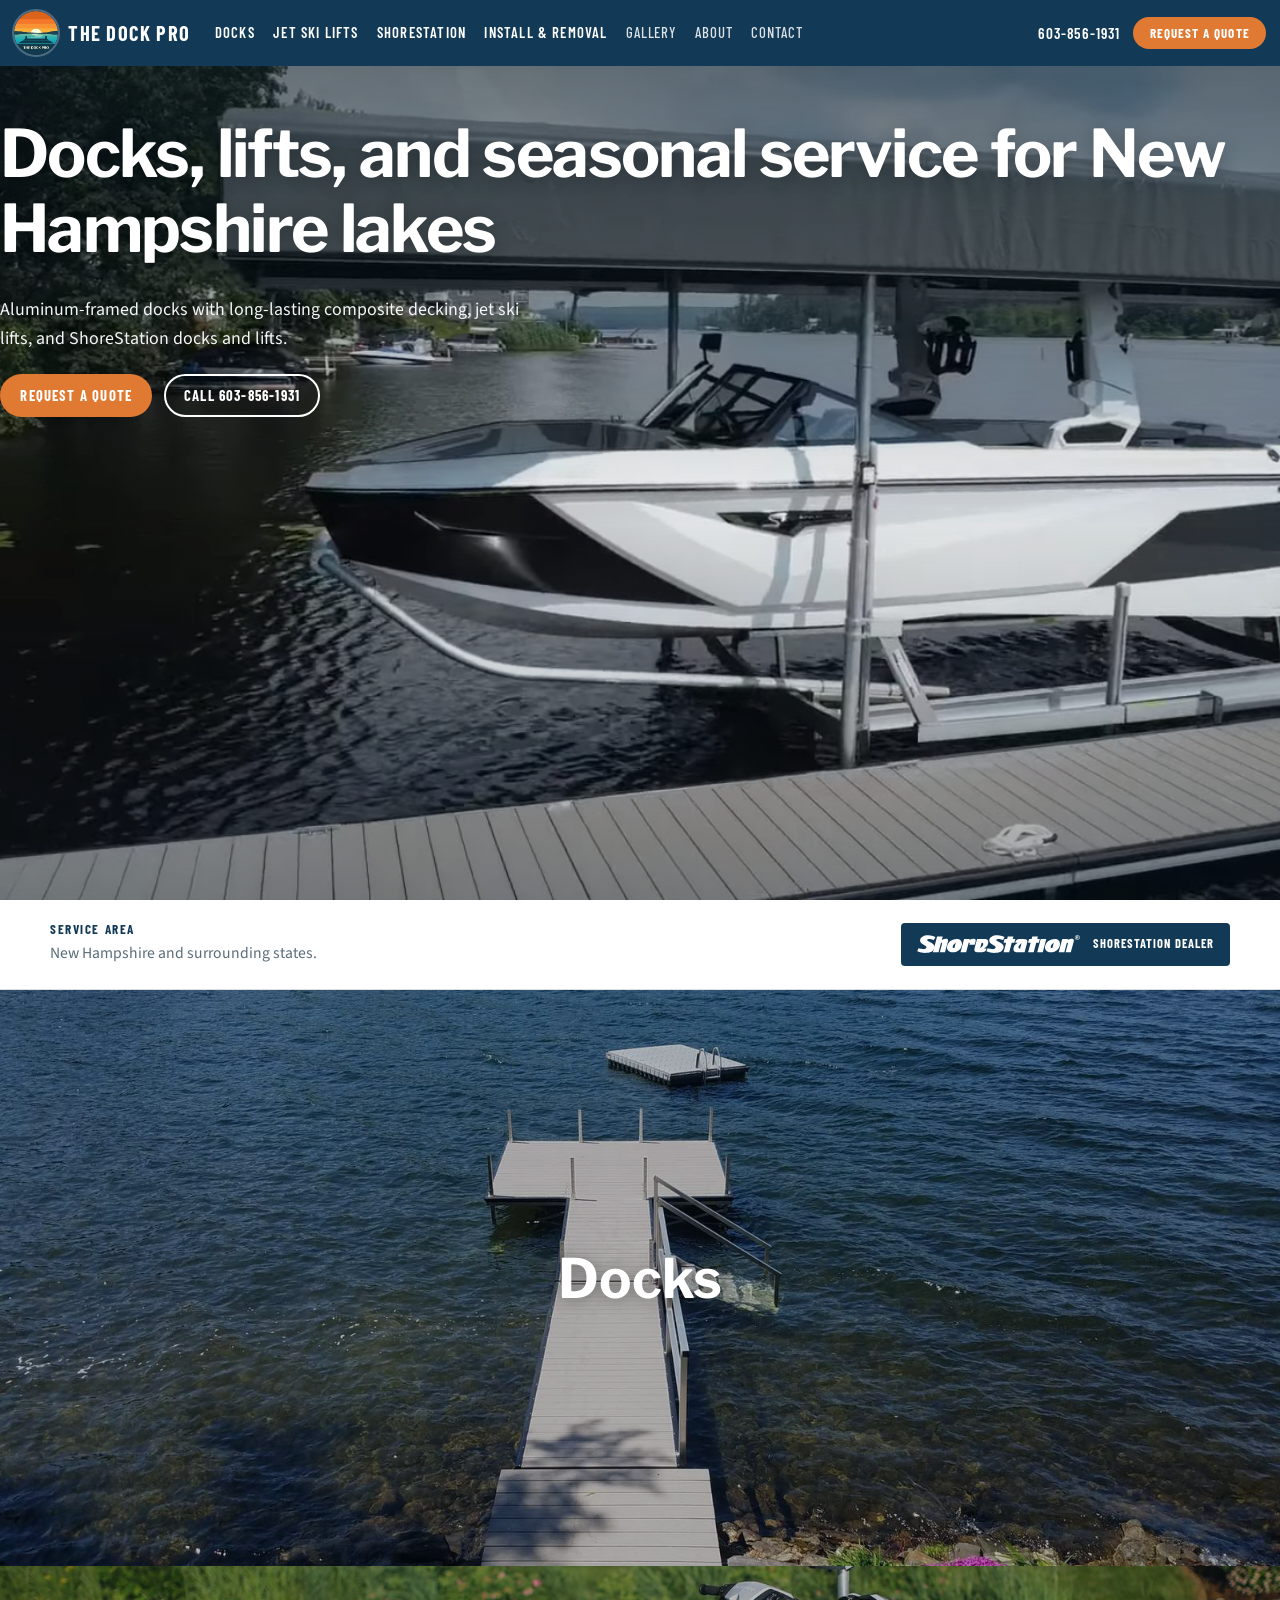
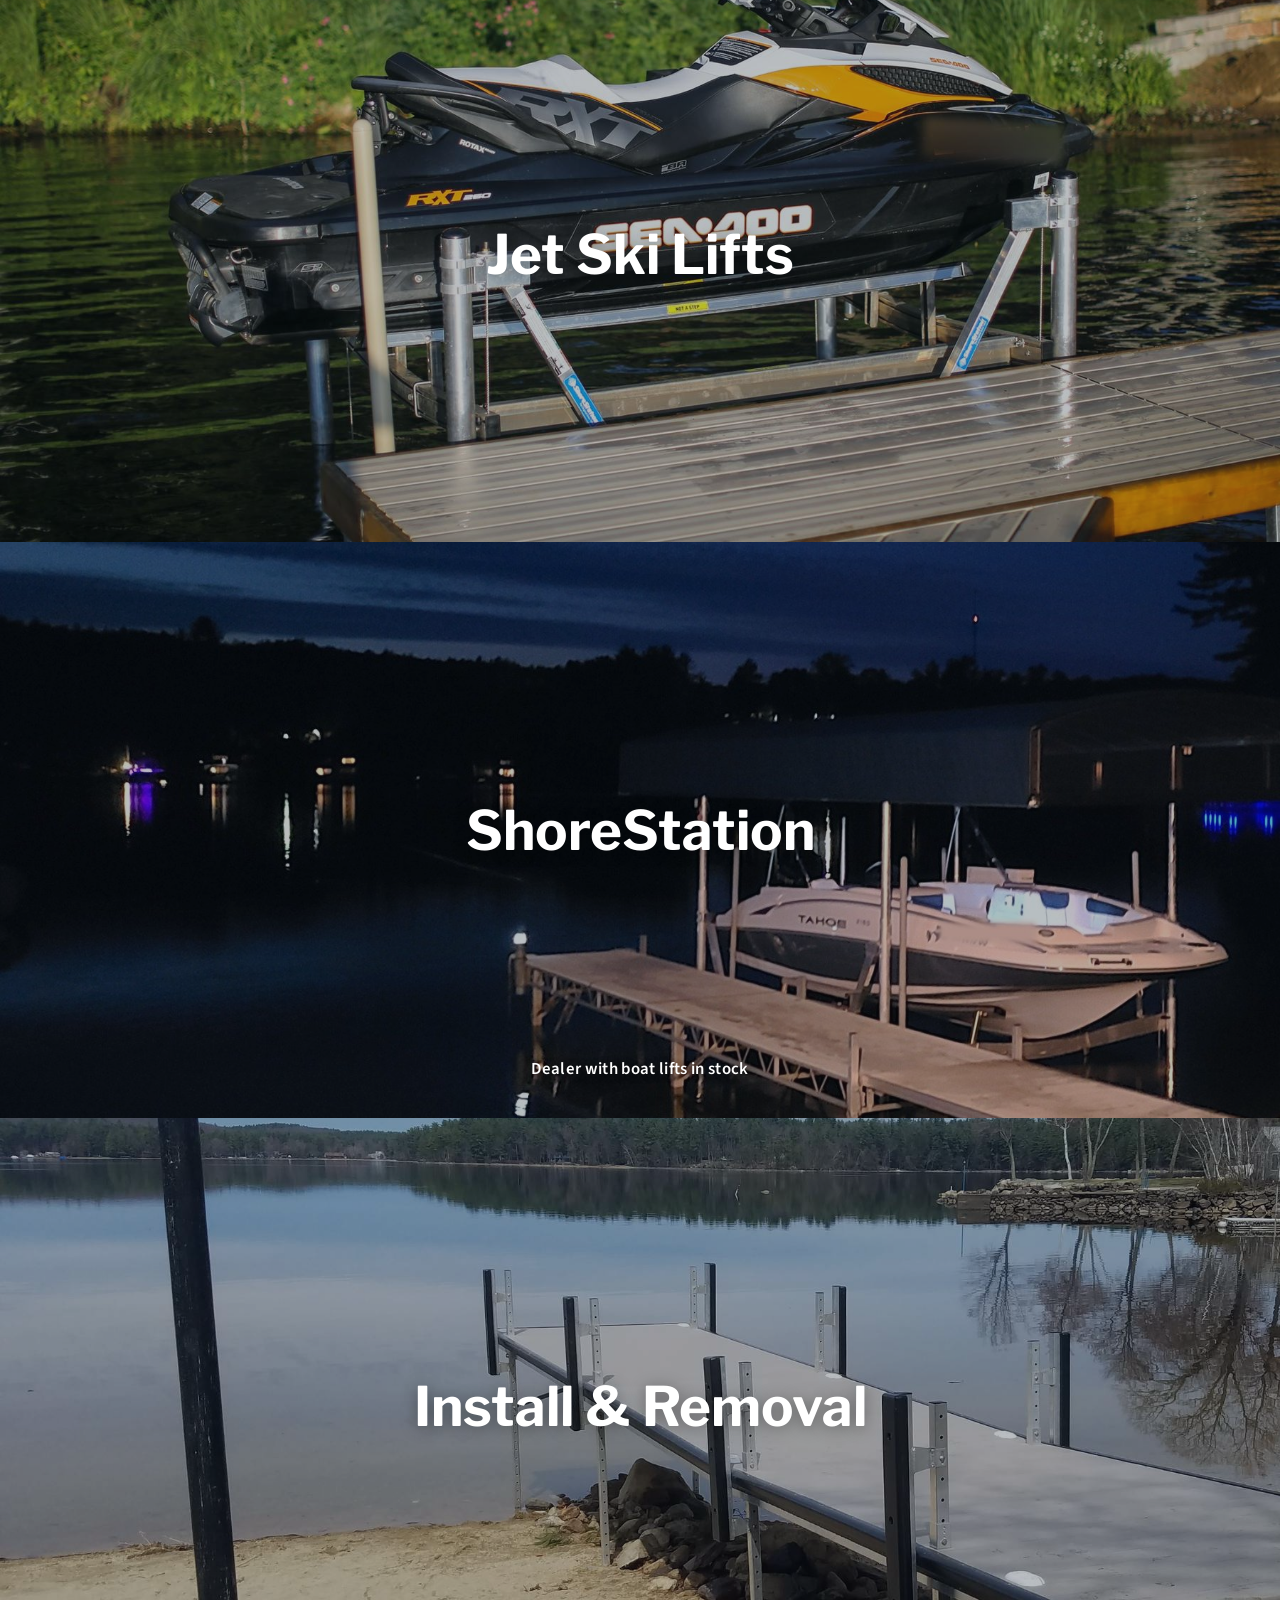
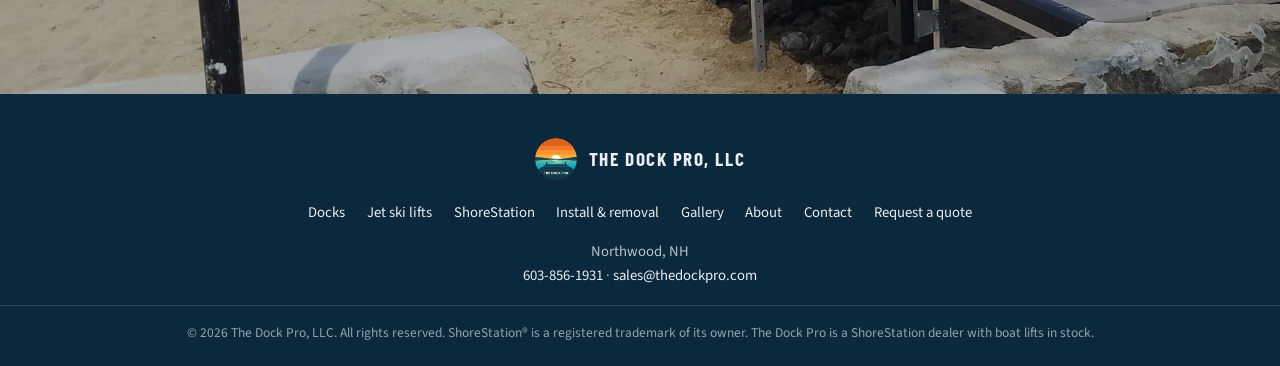
==== index.html @ f11ffec4 "Initial commit: The Dock Pro static site for GitHub Pages" ====
<!DOCTYPE html>
<html lang="en">
<head>
  <meta charset="utf-8">
  <meta name="viewport" content="width=device-width, initial-scale=1">
  <title>The Dock Pro, LLC | Docks, Jet Ski Lifts &amp; ShoreStation | Northwood, NH</title>
  <meta name="description" content="Aluminum docks with long-lasting composite decking, jet ski lifts, ShoreStation dealer with boat lifts in stock, and seasonal dock and boat lift install and removal on New Hampshire lakes. Northwood, NH.">
  <link rel="canonical" href="https://thedockpro.com/">
  <meta name="theme-color" content="#123A56">
  <meta property="og:type" content="website">
  <meta property="og:title" content="The Dock Pro, LLC | Docks, Jet Ski Lifts &amp; ShoreStation | Northwood, NH">
  <meta property="og:description" content="Aluminum docks with long-lasting composite decking, jet ski lifts, ShoreStation dealer with boat lifts in stock, and seasonal dock and boat lift install and removal on New Hampshire lakes. Northwood, NH.">
  <meta property="og:url" content="https://thedockpro.com/">
  <meta property="og:image" content="https://thedockpro.com/images/jobs/hero-dock-jetski-pontoon.jpg">
  <meta property="og:locale" content="en_US">
  <meta name="twitter:card" content="summary_large_image">
  <link rel="icon" type="image/png" sizes="32x32" href="images/favicon-32.png">
  <link rel="apple-touch-icon" href="images/apple-touch-icon.png">
  <link rel="preconnect" href="https://fonts.googleapis.com">
  <link rel="preconnect" href="https://fonts.gstatic.com" crossorigin>
  <link href="https://fonts.googleapis.com/css2?family=Barlow+Condensed:wght@500;600;700&family=Libre+Franklin:ital,wght@0,400;0,500;0,600;0,700;0,800;1,700;1,800&family=Source+Sans+3:ital,wght@0,400;0,500;0,600;0,700;1,400&display=swap" rel="stylesheet">
  <link rel="stylesheet" href="css/styles.css">
  <script type="application/ld+json">
{
  "@context": "https://schema.org",
  "@type": "LocalBusiness",
  "name": "The Dock Pro, LLC",
  "url": "https://thedockpro.com/",
  "telephone": "+1-603-856-1931",
  "email": "sales@thedockpro.com",
  "image": "https://thedockpro.com/images/logo-512.png",
  "address": {
    "@type": "PostalAddress",
    "addressLocality": "Northwood",
    "addressRegion": "NH",
    "addressCountry": "US"
  }, 
  "areaServed": "New Hampshire",
  "founder": { "@type": "Person", "name": "Michael Corson" }
}
  </script>
</head>
<body>
<a class="skip" href="#main">Skip to content</a>
<header class="site-header">
  <div class="header-inner">
    <a class="brand" href="index.html">
      <img src="images/logo.png" width="44" height="44" alt="The Dock Pro logo">
      <span class="brand-name">The Dock Pro</span>
    </a>
    <nav class="site-nav" id="site-nav" aria-label="Primary">
      <ul>
          <li><a href="docks.html">Docks</a></li>
          <li><a href="jet-ski-lifts.html">Jet Ski Lifts</a></li>
          <li><a href="shorestation.html">ShoreStation</a></li>
          <li><a href="services.html">Install &amp; Removal</a></li>
          <li class="nav-util"><a href="gallery.html">Gallery</a></li>
          <li class="nav-util"><a href="about.html">About</a></li>
          <li class="nav-util"><a href="contact.html">Contact</a></li>
      </ul>
    </nav>
    <div class="header-tools">
      <a class="header-phone" href="tel:+16038561931">603-856-1931</a>
      <a class="btn btn-sunset btn-sm" href="contact.html">Request a Quote</a>
    </div>
    <button class="nav-toggle" type="button" aria-expanded="false" aria-controls="site-nav" aria-label="Open menu">
      <span class="nav-toggle-bars"></span>
    </button>
  </div>
</header>

<main id="main">
  <section class="hero hero-full hero-home hero-has-video" style="background-image:url('images/home-hero-poster.jpg')">
    <video class="hero-video" autoplay muted loop playsinline preload="metadata" poster="images/home-hero-poster.jpg" aria-hidden="true">
      <source src="videos/home-hero.mp4" type="video/mp4">
      <source src="videos/home-hero.webm" type="video/webm">
    </video>
    <script>
      if (window.matchMedia && window.matchMedia("(prefers-reduced-motion: reduce)").matches) {
        var v = document.currentScript && document.currentScript.previousElementSibling;
        if (v && v.tagName === "VIDEO") { v.pause(); v.removeAttribute("autoplay"); v.preload = "none"; }
      }
    </script>
    <div class="wrap hero-inner">
      <h1>Docks, lifts, and seasonal service for New Hampshire lakes</h1>
      <p class="lede">Aluminum-framed docks with long-lasting composite decking, jet ski lifts, and ShoreStation docks and lifts.</p>
      <div class="btn-row">
        <a class="btn btn-sunset" href="contact.html">Request a Quote</a>
        <a class="btn btn-line" href="tel:+16038561931">Call 603-856-1931</a>
      </div>
    </div>
  </section>

  <section class="local-proof" id="local-proof">
    <div class="wrap proof-grid">
      <div class="proof-item">
        <h2>Service area</h2>
        <p>New Hampshire and surrounding states.</p>
      </div>
      <a class="dealer-badge" href="shorestation.html">
        <img src="images/shorestation/logo.svg" alt="ShoreStation">
        <span>ShoreStation Dealer</span>
      </a>
    </div>
  </section>

  <a class="photo-panel" href="docks.html" style="background-image:url('images/jobs/dock-t-overhead.jpg')">
    <h2>Docks</h2>
  </a>
  <a class="photo-panel" href="jet-ski-lifts.html" style="background-image:url('images/jobs/pwc-lift-seadoo.jpg')">
    <h2>Jet Ski Lifts</h2>
  </a>
  <a class="photo-panel" href="shorestation.html" style="background-image:url('images/jobs/lift-tahoe-dusk.jpg')">
    <h2>ShoreStation</h2>
    <p class="photo-panel-sub">Dealer with boat lifts in stock</p>
  </a>
  <a class="photo-panel" href="services.html" style="background-image:url('images/jobs/dock-install-stone-wall.jpg')">
    <h2>Install &amp; Removal</h2>
  </a>
</main>
<footer class="site-footer">
  <a class="footer-brand" href="index.html">
    <img src="images/logo.png" width="42" height="42" alt="">
    <span>The Dock Pro, LLC</span>
  </a>
  <ul class="footer-links">
    <li><a href="docks.html">Docks</a></li>
    <li><a href="jet-ski-lifts.html">Jet ski lifts</a></li>
    <li><a href="shorestation.html">ShoreStation</a></li>
    <li><a href="services.html">Install &amp; removal</a></li>
    <li><a href="gallery.html">Gallery</a></li>
    <li><a href="about.html">About</a></li>
    <li><a href="contact.html">Contact</a></li>
    <li><a href="contact.html">Request a quote</a></li>
  </ul>
  <p class="footer-nap">
    Northwood, NH<br>
    <a href="tel:+16038561931">603-856-1931</a> &middot; <a href="mailto:sales@thedockpro.com">sales@thedockpro.com</a>
  </p>
  <p class="footer-legal">&copy; <span data-year>2026</span> The Dock Pro, LLC. All rights reserved. ShoreStation&reg; is a registered trademark of its owner. The Dock Pro is a ShoreStation dealer with boat lifts in stock.</p>
</footer>
<script src="js/main.js"></script>
</body>
</html>
---- css/styles.css ----
/* The Dock Pro site styles — original stylesheet.
   Visual direction informed by common marine-product layout patterns
   (slim navy bar, full-bleed photo heroes, in-page product menu, light quote form).
   No third-party CSS or font files are copied here. */

:root {
  --navy: #123a56;
  --navy-deep: #0b283c;
  --navy-mid: #1a4d6c;
  --ink: #163044;
  --muted: #5a6d7a;
  --line: #d9dee3;
  --field: #f2f2f2;
  --white: #fff;
  --cream: #f7f8f9;
  --sunset: #e07a32;
  --sunset-hover: #c96622;
  --font-display: "Libre Franklin", "Segoe UI", sans-serif;
  --font-nav: "Barlow Condensed", "Arial Narrow", "Segoe UI", sans-serif;
  --font-body: "Source Sans 3", "Segoe UI", system-ui, sans-serif;
  --wrap: 1180px;
  --header-h: 4.15rem;
}

*, *::before, *::after { box-sizing: border-box; }
html { scroll-behavior: smooth; }
body {
  margin: 0;
  font-family: var(--font-body);
  font-size: 1.05rem;
  line-height: 1.6;
  color: var(--ink);
  background: var(--white);
}
img { max-width: 100%; height: auto; display: block; }
a { color: var(--navy-mid); }
a:hover { color: var(--navy-deep); }
h1, h2, h3, h4 {
  font-family: var(--font-display);
  font-weight: 700;
  line-height: 1.15;
  color: var(--navy);
  margin: 0 0 0.55em;
}
p { margin: 0 0 1em; }
.wrap { width: min(var(--wrap), calc(100% - 2.75rem)); margin-inline: auto; }
.skip {
  position: absolute; left: -999px; top: 0; z-index: 200;
  background: var(--sunset); color: #fff; padding: 0.5rem 1rem;
}
.skip:focus { left: 0.5rem; top: 0.5rem; }

/* ----- Header ----- */
.site-header {
  position: sticky; top: 0; z-index: 80;
  background: var(--navy);
  color: #fff;
  min-height: var(--header-h);
}
.header-inner {
  display: flex; align-items: center; gap: 1.15rem;
  min-height: var(--header-h);
  width: min(1320px, calc(100% - 1.75rem));
  margin-inline: auto;
}
.brand {
  display: flex; align-items: center; gap: 0.65rem;
  text-decoration: none; color: #fff; flex-shrink: 0;
}
.brand img {
  width: 44px; height: 44px; border-radius: 50%;
  box-shadow: 0 0 0 2px rgba(255,255,255,0.25);
}
.brand-name {
  font-family: var(--font-nav);
  font-weight: 700;
  font-size: 1.28rem;
  letter-spacing: 0.06em;
  text-transform: uppercase;
  line-height: 1;
}
.brand-tag { display: none; }
.site-nav { margin-left: 0.4rem; flex: 1; }
.site-nav ul {
  display: flex; align-items: center; flex-wrap: nowrap;
  gap: 0 1.15rem; list-style: none; margin: 0; padding: 0;
}
.site-nav a {
  color: #fff; text-decoration: none;
  font-family: var(--font-nav);
  font-weight: 600;
  font-size: 0.92rem;
  letter-spacing: 0.08em;
  text-transform: uppercase;
  white-space: nowrap;
  padding: 0.2rem 0 0.15rem;
  border-bottom: 2px solid transparent;
}
.site-nav a:hover,
.site-nav a[aria-current="page"] {
  color: #fff;
  border-bottom-color: #fff;
}
.site-nav .nav-util a {
  font-weight: 500;
  letter-spacing: 0.06em;
  opacity: 0.86;
}
.header-tools {
  display: flex; align-items: center; gap: 0.85rem; margin-left: auto; flex-shrink: 0;
}
.header-phone {
  color: #fff; text-decoration: none;
  font-family: var(--font-nav);
  font-weight: 600;
  font-size: 0.95rem;
  letter-spacing: 0.06em;
  white-space: nowrap;
}
.header-phone:hover { color: #fff; opacity: 0.85; }
.nav-toggle {
  display: none;
  background: none; border: 1px solid rgba(255,255,255,0.4);
  border-radius: 4px; width: 2.5rem; height: 2.5rem;
  cursor: pointer; color: #fff; margin-left: auto;
}
.nav-toggle-bars,
.nav-toggle-bars::before,
.nav-toggle-bars::after {
  display: block; width: 1.1rem; height: 2px; background: currentColor; position: relative;
}
.nav-toggle-bars { margin: 0 auto; }
.nav-toggle-bars::before, .nav-toggle-bars::after { content: ""; position: absolute; left: 0; }
.nav-toggle-bars::before { top: -6px; }
.nav-toggle-bars::after { top: 6px; }

/* ----- Buttons ----- */
.btn {
  display: inline-flex; align-items: center; justify-content: center; gap: 0.35rem;
  padding: 0.7rem 1.15rem; border-radius: 999px;
  font-family: var(--font-nav); font-weight: 700; font-size: 0.92rem;
  letter-spacing: 0.08em; text-transform: uppercase;
  text-decoration: none; border: 2px solid transparent; cursor: pointer;
  line-height: 1.15; transition: background .15s, color .15s, border-color .15s;
}
.btn-sunset { background: var(--sunset); color: #fff; }
.btn-sunset:hover { background: var(--sunset-hover); color: #fff; }
.btn-navy { background: var(--navy); color: #fff; }
.btn-navy:hover { background: var(--navy-mid); color: #fff; }
.btn-line { background: transparent; border-color: #fff; color: #fff; }
.btn-line:hover { background: #fff; color: var(--navy); }
.btn-line-navy { background: transparent; border-color: var(--navy); color: var(--navy); }
.btn-line-navy:hover { background: var(--navy); color: #fff; }
.btn-sm { padding: 0.42rem 0.9rem; font-size: 0.82rem; }
.btn-row { display: flex; flex-wrap: wrap; gap: 0.7rem; margin-top: 1.25rem; }

/* ----- Cinematic heroes ----- */
.hero {
  position: relative;
  color: #fff;
  min-height: calc(100vh - var(--header-h) - 5.5rem);
  display: flex; align-items: flex-end;
  background: var(--navy-deep) center/cover no-repeat;
  isolation: isolate;
}
.hero-full { min-height: calc(100vh - var(--header-h)); align-items: center; }
.hero-page { min-height: calc(100vh - var(--header-h)); align-items: flex-end; }
.hero::after {
  content: ""; position: absolute; inset: 0; z-index: 0;
  background: linear-gradient(180deg, rgba(8,24,36,0.15) 0%, rgba(8,24,36,0.18) 42%, rgba(8,24,36,0.72) 100%);
}
.hero-full::after {
  background: linear-gradient(180deg, rgba(8,24,36,0.18) 0%, rgba(8,24,36,0.22) 100%);
}
/* Home hero: keep the headline off the jet ski */
.hero-full.hero-home {
  align-items: flex-start;
  background-position: center 48%;
}
.hero-full.hero-home::after {
  background: linear-gradient(180deg, rgba(8,24,36,0.58) 0%, rgba(8,24,36,0.28) 30%, rgba(8,24,36,0.06) 55%, rgba(8,24,36,0.40) 100%);
}
.hero-home .hero-inner {
  text-align: left;
  padding-top: 3.1rem;
  padding-bottom: 3rem;
}
.hero-home .lede { margin-inline: 0; }
.hero-home .btn-row { justify-content: flex-start; }

/* Full-bleed looping hero videos (home, docks) */
.hero-video {
  position: absolute;
  inset: 0;
  width: 100%;
  height: 100%;
  object-fit: cover;
  object-position: center;
  z-index: 0;
  pointer-events: none;
  background: transparent;
}
.hero.hero-has-video {
  overflow: hidden;
  background-size: cover;
  background-position: center;
}
.hero.hero-has-video::after { z-index: 1; }
.hero-has-video .hero-inner { z-index: 2; }
@media (prefers-reduced-motion: reduce) {
  .hero-video { display: none; }
}

.hero-inner { position: relative; z-index: 1; padding: 4.5rem 0 5rem; width: 100%; }
.hero-center { text-align: center; }
.hero-center .lede { margin-inline: auto; }
.hero-split {
  display: grid; grid-template-columns: 1fr 1fr; gap: 2rem;
  align-items: end; padding-left: 13.5rem;
}
.hero h1 {
  color: #fff;
  font-size: clamp(2.4rem, 5.2vw, 4.1rem);
  font-weight: 800;
  font-style: italic;
  letter-spacing: -0.025em;
  margin: 0 0 0.4em;
  text-shadow: 0 2px 18px rgba(0,0,0,0.28);
}
.hero-full h1 { font-style: normal; font-weight: 700; margin-bottom: 0.45em; }
.hero .lede {
  font-size: 1.12rem; color: #f3f6f8; max-width: 34rem; margin-bottom: 0;
  text-shadow: 0 1px 10px rgba(0,0,0,0.3);
}
.hero-chevron {
  position: absolute; left: 50%; bottom: 1.1rem; z-index: 2;
  width: 1.6rem; height: 1.6rem; transform: translateX(-50%);
  color: #fff; text-decoration: none; opacity: 0.85;
}
.hero-chevron::before {
  content: ""; display: block; width: 12px; height: 12px;
  border-right: 2px solid #fff; border-bottom: 2px solid #fff;
  transform: rotate(45deg); margin: 0 auto;
}

/* Dark in-page product menu */
.page-subnav {
  position: absolute; left: 0; top: 0; z-index: 3;
  width: 12.75rem;
  background: rgba(10, 24, 34, 0.9);
  padding: 1rem 1.15rem 1.4rem;
  min-height: 100%;
}
.page-subnav .crumbs {
  font-size: 0.72rem; letter-spacing: 0.06em; text-transform: uppercase;
  color: rgba(255,255,255,0.65); margin: 0 0 0.85rem;
  font-family: var(--font-nav);
}
.page-subnav .crumbs a { color: rgba(255,255,255,0.8); text-decoration: none; }
.page-subnav ul { list-style: none; margin: 0; padding: 0; }
.page-subnav li { margin: 0; }
.page-subnav a {
  display: block; color: #fff; text-decoration: none;
  font-size: 0.95rem; font-weight: 600; padding: 0.32rem 0;
}
.page-subnav a:hover { color: #fff; opacity: 0.75; }
.page-subnav .subnav-rule {
  border: 0; border-top: 1px dotted rgba(255,255,255,0.35);
  margin: 0.65rem 0;
}

/* Local proof strip under the home hero */
.local-proof {
  background: var(--white);
  border-bottom: 1px solid var(--line);
  padding: 1.4rem 0;
}
.proof-grid {
  display: grid; grid-template-columns: 1fr auto;
  gap: 1.5rem 2rem; align-items: center;
}
.proof-item h2 {
  font-family: var(--font-nav); font-size: 0.82rem; letter-spacing: 0.12em;
  text-transform: uppercase; margin: 0 0 0.25rem; color: var(--navy);
}
.proof-item p { margin: 0; color: var(--muted); font-size: 0.98rem; }
.dealer-badge {
  display: inline-flex; align-items: center; gap: 0.8rem;
  background: var(--navy); color: #fff; text-decoration: none;
  padding: 0.7rem 1rem; border-radius: 4px; white-space: nowrap;
  max-width: 100%;
}
.dealer-badge:hover { color: #fff; background: var(--navy-mid); }
.dealer-badge img { height: 18px; width: auto; }
.dealer-badge span {
  font-family: var(--font-nav); font-size: 0.78rem;
  letter-spacing: 0.08em; text-transform: uppercase; font-weight: 700;
}

/* Photo-led home panels */
.photo-panel {
  position: relative; display: block; color: #fff; text-decoration: none;
  min-height: 36rem; background: var(--navy-deep) center/cover no-repeat;
  isolation: isolate;
}
.photo-panel::after {
  content: ""; position: absolute; inset: 0;
  background: rgba(10, 24, 34, 0.28);
}
.photo-panel h2 {
  position: absolute; inset: 0; z-index: 1;
  display: flex; align-items: center; justify-content: center;
  margin: 0; color: #fff; text-align: center;
  font-size: clamp(2rem, 4.5vw, 3.4rem); font-weight: 700;
  text-shadow: 0 2px 16px rgba(0,0,0,0.35);
  padding: 2rem;
}
.photo-panel:hover::after { background: rgba(10, 24, 34, 0.38); }
.photo-panel-sub {
  position: absolute; left: 0; right: 0; bottom: 2.2rem; z-index: 1;
  margin: 0; color: #fff; text-align: center;
  font-family: var(--font-body); font-size: 1.05rem; font-weight: 600;
  letter-spacing: 0.02em;
  text-shadow: 0 1px 10px rgba(0,0,0,0.45);
  padding: 0 1.5rem;
}

.photo-soon-hero {
  background:
    radial-gradient(ellipse at 50% 40%, #24556f 0%, var(--navy-deep) 70%);
}
.photo-soon-hero::before {
  content: "Photo coming soon — Dock Pro jet ski lifts";
  position: absolute; left: 50%; top: 22%; transform: translateX(-50%);
  z-index: 2; font-weight: 700; color: rgba(255,255,255,0.72);
  letter-spacing: 0.04em; text-align: center; width: min(22rem, 80%);
}

/* Sections */
.section { padding: 4.25rem 0; }
.section-cream { background: var(--cream); }
.section-white { background: #fff; }
.section-navy { background: var(--navy); color: #e8eef2; }
.section-navy h2, .section-navy h3 { color: #fff; }
.section-head { margin-bottom: 2rem; max-width: 40rem; }
.kicker {
  font-family: var(--font-nav); font-size: 0.82rem; font-weight: 700;
  letter-spacing: 0.14em; text-transform: uppercase;
  color: var(--sunset); margin: 0 0 0.4rem;
}
.lead { font-size: 1.12rem; color: #3d5160; max-width: 38rem; }
.note { font-size: 0.95rem; color: var(--muted); font-style: italic; }

.options-grid,
.photo-grid,
.split {
  display: grid; gap: 1.5rem;
}
.options-grid { grid-template-columns: repeat(3, 1fr); }
.photo-grid { grid-template-columns: repeat(3, 1fr); }
.photo-grid.cols-2 { grid-template-columns: repeat(2, 1fr); }
/* Center a leftover last-row item so a 3-column grid does not end with a hole */
@media (min-width: 981px) {
  .photo-grid:not(.cols-2):not(.cols-4) > .gallery-item:last-child:nth-child(3n+1) {
    grid-column: 2;
  }
}
@media (min-width: 861px) and (max-width: 980px) {
  .photo-grid:not(.cols-4) > .gallery-item:last-child:nth-child(2n+1) {
    grid-column: 1 / -1;
    width: calc((100% - 1.5rem) / 2);
    justify-self: center;
  }
}
.split { grid-template-columns: 1.05fr 1fr; align-items: center; gap: 3rem; }
.option-card {
  background: var(--white); border-top: 3px solid var(--navy); padding: 0.2rem 0 0;
}
.option-card h3 { margin-bottom: 0.35rem; font-size: 1.35rem; }
.option-card p { margin: 0; color: #3d5160; }

.media-frame {
  overflow: hidden; position: relative; background: #d5dde3;
}
.media-frame img { width: 100%; height: 100%; object-fit: cover; display: block; }
.media-frame.landscape { aspect-ratio: 16 / 10; }
.media-frame.portrait { aspect-ratio: 4 / 5; }
.photo-grid .media-frame { aspect-ratio: 4 / 3; }
figcaption, .caption { font-size: 0.8rem; color: var(--muted); margin: 0.4rem 0 0; }
.gallery-item { margin: 0; }
.photo-soon {
  background:
    linear-gradient(180deg, rgba(18,58,86,0.04), rgba(18,58,86,0.1)),
    repeating-linear-gradient(135deg, #d5dee5 0 14px, #e4eaee 14px 28px);
  border: 1px dashed #8a9aa6;
  min-height: 16rem;
  display: flex; align-items: center; justify-content: center; text-align: center;
  padding: 1.25rem; color: #4a5a66; font-weight: 700;
}
.photo-soon span { max-width: 16rem; }

.cta-band { text-align: center; padding: 3.4rem 0; }
.cta-band p { margin-left: auto; margin-right: auto; max-width: 34rem; color: #d5dee5; }
.cta-band .btn-row { justify-content: center; }

/* ----- Quote form (clean white, light fields) ----- */
.quote-page { padding: 3.4rem 0 4rem; }
.quote-page h1 { font-size: clamp(2.1rem, 4vw, 2.9rem); margin-bottom: 0.35em; }
.quote-intro { color: #3d5160; max-width: 38rem; margin-bottom: 2rem; }
.form {
  display: grid; gap: 1.15rem 1.4rem;
  max-width: 52rem;
}
.form-row { display: grid; grid-template-columns: 1fr 1fr; gap: 1.15rem 1.4rem; }
.form-block-title {
  grid-column: 1 / -1;
  font-family: var(--font-display); font-size: 1.45rem;
  color: var(--navy); margin: 0.7rem 0 0;
}
.field { display: flex; flex-direction: column; gap: 0.28rem; }
.field-full { grid-column: 1 / -1; }
.field label { font-weight: 650; font-size: 0.95rem; color: var(--navy); }
.field .req { color: var(--sunset); }
.field input, .field select, .field textarea {
  font: inherit; padding: 0.8rem 0.85rem;
  border: 0; border-radius: 2px;
  background: var(--field); color: var(--ink); width: 100%;
}
.field input:focus, .field select:focus, .field textarea:focus {
  outline: 2px solid var(--navy); outline-offset: 1px;
}
.form .btn { justify-self: start; margin-top: 0.4rem; border-radius: 999px; }
.form-status {
  display: none; padding: 0.85rem 1rem;
  background: var(--cream); border-left: 3px solid var(--navy); color: var(--navy);
}
.form-status.is-visible { display: block; }
.form-honeypot {
  position: absolute;
  left: -10000px;
  width: 1px;
  height: 1px;
  overflow: hidden;
}
.thanks-copy { color: #3d5160; max-width: 38rem; font-size: 1.15rem; }
.thanks-copy a { color: var(--navy); font-weight: 600; }
.thanks-actions { margin-top: 1.75rem; }

.contact-follow {
  padding: 2.5rem 0 3rem;
  background: var(--navy); color: #e8eef2;
}
.contact-follow h2 { color: #fff; }
.contact-follow a { color: #fff; }
.contact-follow-grid {
  display: grid; grid-template-columns: 1fr 1.1fr; gap: 2rem; align-items: start;
}
.contact-follow address { font-style: normal; margin: 0 0 1rem; }
.map-link { display: block; margin-top: 0.8rem; }
.map-link img {
  width: 100%; height: auto; aspect-ratio: 16 / 9; object-fit: cover;
}

/* ----- Footer ----- */
.site-footer {
  background: var(--navy-deep);
  color: #b7c4cd;
  padding: 2.75rem 0 1.4rem;
  font-size: 0.92rem;
  text-align: center;
}
.footer-brand {
  display: flex; align-items: center; justify-content: center; gap: 0.75rem;
  margin-bottom: 1.3rem; color: #fff; text-decoration: none;
}
.footer-brand img { width: 42px; height: 42px; border-radius: 50%; }
.footer-brand span {
  font-family: var(--font-nav); font-weight: 700;
  letter-spacing: 0.08em; text-transform: uppercase; font-size: 1.2rem;
}
.footer-links, .footer-legal-links {
  display: flex; flex-wrap: wrap; justify-content: center; gap: 0.35rem 1.35rem;
  list-style: none; margin: 0 0 1rem; padding: 0;
}
.site-footer a { color: #e8eef2; text-decoration: none; }
.site-footer a:hover { color: #fff; text-decoration: underline; }
.footer-nap { margin: 0 0 1.1rem; }
.footer-legal {
  border-top: 1px solid rgba(255,255,255,0.12);
  padding-top: 1rem; margin: 0; font-size: 0.84rem; color: #93a4ae;
}

/* ----- About hours etc ----- */
.info-grid { display: grid; grid-template-columns: repeat(2, 1fr); gap: 1.5rem; }


.options-grid.cols-4 { grid-template-columns: repeat(4, 1fr); }
.option-card.with-photo { padding-top: 0; border-top: 0; }
.option-card.with-photo .media-frame {
  margin-bottom: 0.7rem;
  aspect-ratio: 4 / 3;
  border-top: 3px solid var(--navy);
}
.option-card.with-photo h3 { font-size: 1.15rem; }

.gallery-item { cursor: zoom-in; }
.gallery-item:focus, .gallery-item:focus-within {
  outline: 2px solid var(--navy);
  outline-offset: 3px;
}

.lightbox {
  display: none;
  position: fixed;
  inset: 0;
  z-index: 300;
  background: rgba(8, 24, 34, 0.94);
  align-items: center;
  justify-content: center;
  padding: 3.5rem 4.5rem 3rem;
}
.lightbox.is-open { display: flex; }
.lightbox figure { margin: 0; max-width: 100%; text-align: center; }
.lightbox img {
  max-width: min(92vw, 1400px);
  max-height: 82vh;
  width: auto;
  height: auto;
  object-fit: contain;
  display: inline-block;
}
.lightbox-caption { color: #e8eef2; margin-top: 0.6rem; font-size: 0.9rem; }
.lightbox-close,
.lightbox-prev,
.lightbox-next {
  position: absolute;
  background: none;
  border: 0;
  color: #fff;
  cursor: pointer;
  font-size: 2rem;
  line-height: 1;
  padding: 0.45rem 0.75rem;
  font-family: inherit;
}
.lightbox-close:hover,
.lightbox-prev:hover,
.lightbox-next:hover { opacity: 0.75; }
.lightbox-close { top: 0.55rem; right: 0.6rem; font-size: 2.3rem; }
.lightbox-prev { left: 0.35rem; top: 50%; transform: translateY(-50%); }
.lightbox-next { right: 0.35rem; top: 50%; transform: translateY(-50%); }
body.lightbox-open { overflow: hidden; }

@media (max-width: 980px) {
  .hero-split { grid-template-columns: 1fr; padding-left: 0; gap: 1rem; }
  .page-subnav {
    position: relative; width: 100%; min-height: 0;
    display: flex; flex-wrap: wrap; gap: 0.4rem 1rem; align-items: baseline;
    padding: 0.7rem 1rem;
  }
  .page-subnav ul { display: flex; flex-wrap: wrap; gap: 0.2rem 1rem; }
  .page-subnav .subnav-rule, .page-subnav .crumbs { display: none; }
  .proof-grid, .options-grid, .options-grid.cols-4, .photo-grid, .split, .contact-follow-grid, .info-grid {
    grid-template-columns: 1fr 1fr;
  }
  .proof-grid { grid-template-columns: 1fr; }
}
@media (max-width: 860px) {
  .header-phone { display: none; }
  .nav-toggle { display: inline-flex; align-items: center; justify-content: center; order: 3; }
  .header-tools { order: 2; }
  .site-nav {
    display: none; position: absolute; left: 0; right: 0; top: 100%;
    background: var(--navy-deep); padding: 0.5rem 0 1rem;
  }
  .site-nav.is-open { display: block; }
  .site-nav ul { flex-direction: column; align-items: stretch; gap: 0; }
  .site-nav a, .site-nav .nav-util a {
    display: block; padding: 0.7rem 1.2rem; border: 0; opacity: 1;
  }
  .form-row { grid-template-columns: 1fr; }
  .options-grid, .photo-grid, .split, .contact-follow-grid, .info-grid {
    grid-template-columns: 1fr;
  }
  .hero, .hero-full, .hero-page { min-height: 28rem; }
  .hero-full.hero-home {
    background-position: center 64%;
    min-height: 40rem;
  }
  .hero-home .hero-inner { padding-top: 1.2rem; padding-bottom: 1.4rem; }
  .hero-home h1 { font-size: clamp(1.7rem, 8.2vw, 2.35rem); margin-bottom: 0.35em; }
  .hero-home .lede { font-size: 0.98rem; }
  .photo-panel { min-height: 22rem; }
  .photo-soon-hero::before { top: 18%; font-size: 0.85rem; }
}
@media (max-width: 560px) {
  .wrap { width: calc(100% - 1.5rem); }
  .header-inner { width: calc(100% - 1rem); gap: 0.6rem; }
  .brand-name { font-size: 1.05rem; }
  .dealer-badge { white-space: normal; justify-content: flex-start; }
  .dealer-badge span { white-space: normal; line-height: 1.25; }
  .photo-panel { min-height: 22rem; }
}

.visually-hidden {
  position: absolute !important; width: 1px; height: 1px; padding: 0; margin: -1px;
  overflow: hidden; clip: rect(0,0,0,0); white-space: nowrap; border: 0;
}
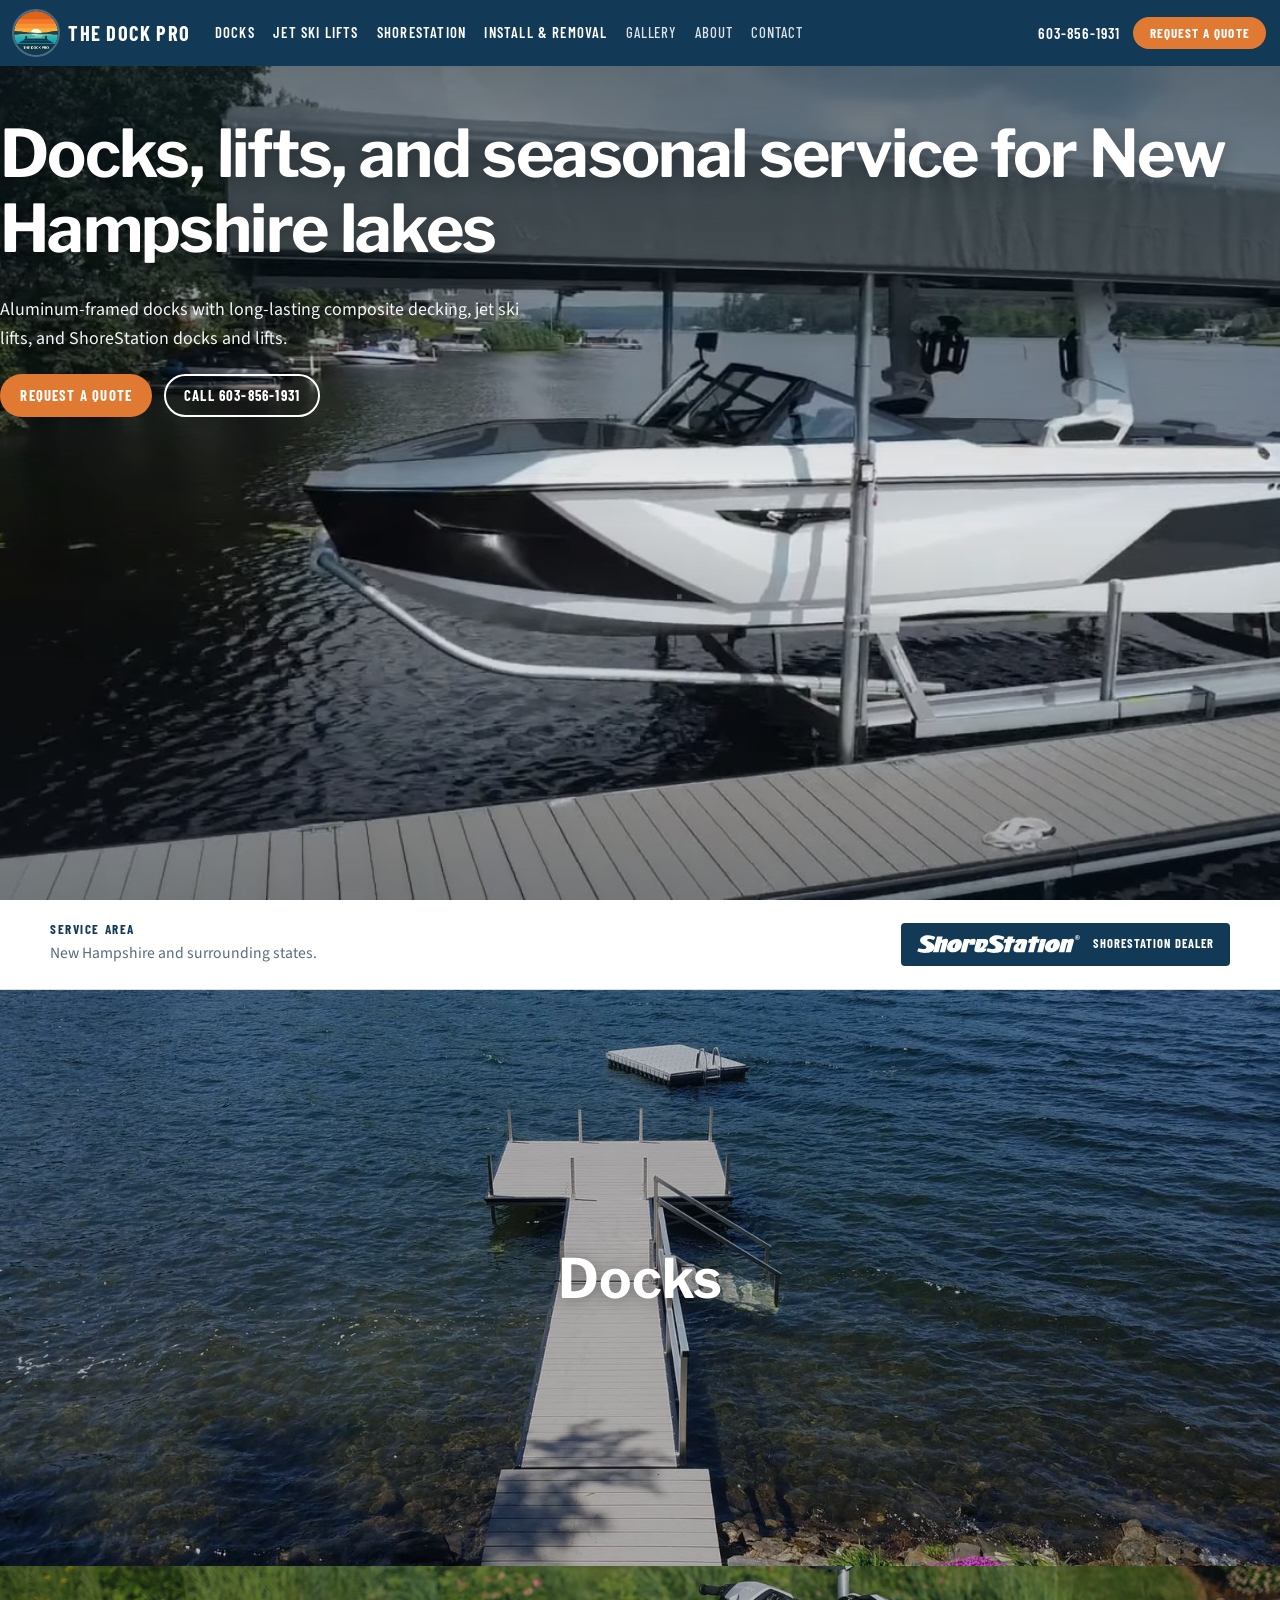
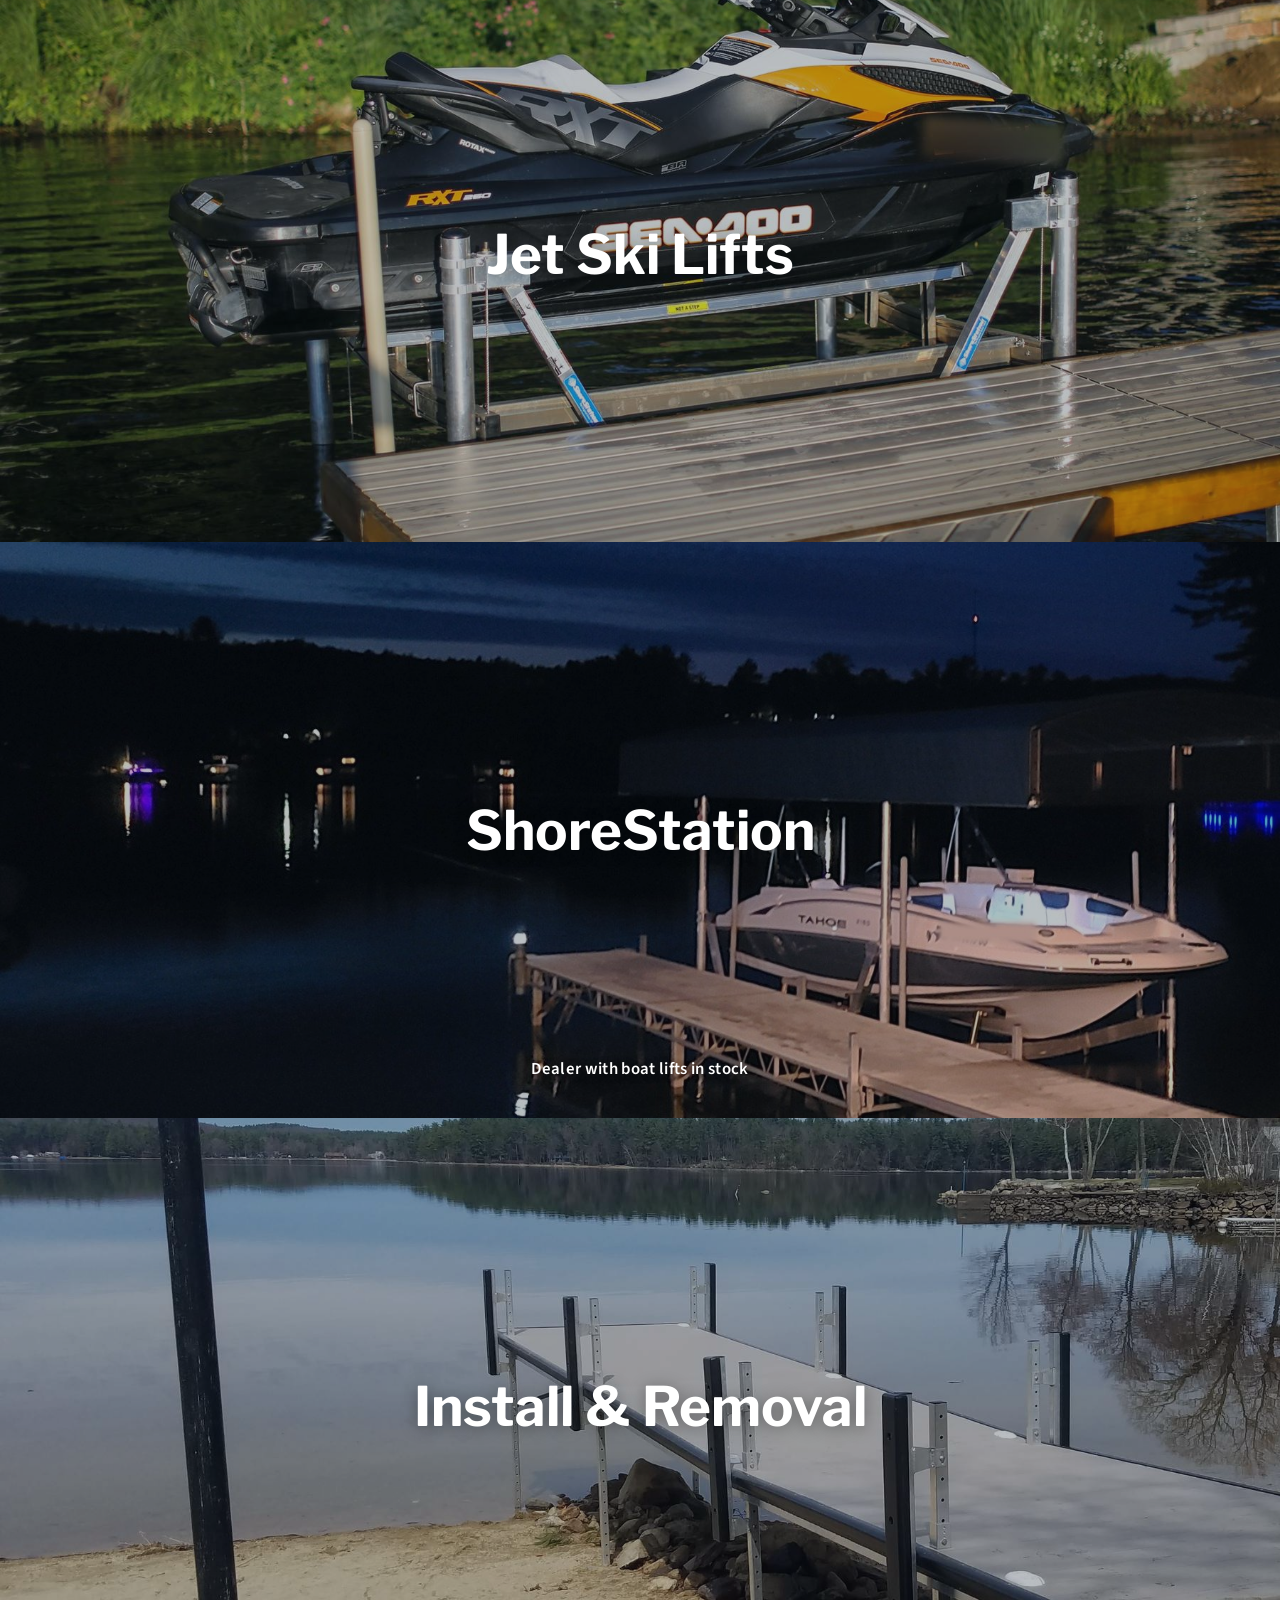
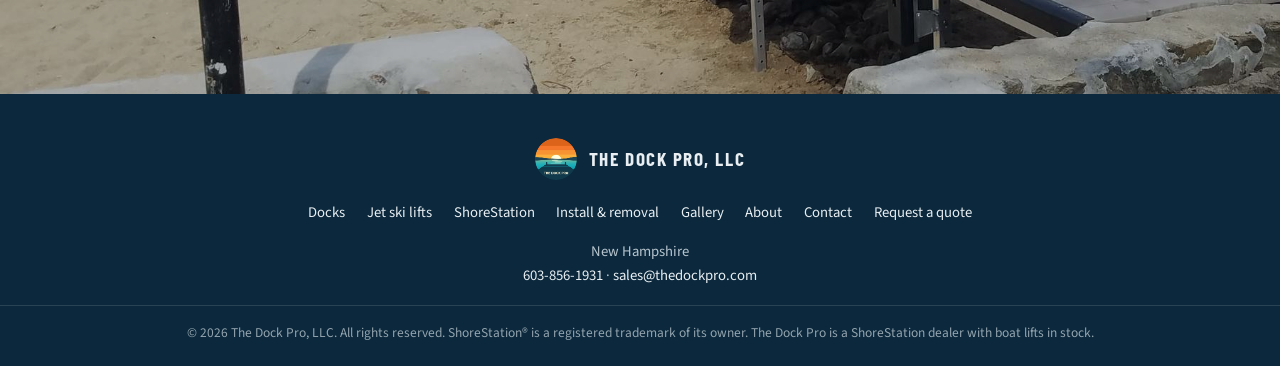
==== commit 857982ff: "Replace Northwood wording with New Hampshire on all pages." ====
--- a/index.html
+++ b/index.html
@@ -3,13 +3,13 @@
 <head>
   <meta charset="utf-8">
   <meta name="viewport" content="width=device-width, initial-scale=1">
-  <title>The Dock Pro, LLC | Docks, Jet Ski Lifts &amp; ShoreStation | Northwood, NH</title>
-  <meta name="description" content="Aluminum docks with long-lasting composite decking, jet ski lifts, ShoreStation dealer with boat lifts in stock, and seasonal dock and boat lift install and removal on New Hampshire lakes. Northwood, NH.">
+  <title>The Dock Pro, LLC | Docks, Jet Ski Lifts &amp; ShoreStation | New Hampshire</title>
+  <meta name="description" content="Aluminum docks with long-lasting composite decking, jet ski lifts, ShoreStation dealer with boat lifts in stock, and seasonal dock and boat lift install and removal on New Hampshire lakes.">
   <link rel="canonical" href="https://thedockpro.com/">
   <meta name="theme-color" content="#123A56">
   <meta property="og:type" content="website">
-  <meta property="og:title" content="The Dock Pro, LLC | Docks, Jet Ski Lifts &amp; ShoreStation | Northwood, NH">
-  <meta property="og:description" content="Aluminum docks with long-lasting composite decking, jet ski lifts, ShoreStation dealer with boat lifts in stock, and seasonal dock and boat lift install and removal on New Hampshire lakes. Northwood, NH.">
+  <meta property="og:title" content="The Dock Pro, LLC | Docks, Jet Ski Lifts &amp; ShoreStation | New Hampshire">
+  <meta property="og:description" content="Aluminum docks with long-lasting composite decking, jet ski lifts, ShoreStation dealer with boat lifts in stock, and seasonal dock and boat lift install and removal on New Hampshire lakes.">
   <meta property="og:url" content="https://thedockpro.com/">
   <meta property="og:image" content="https://thedockpro.com/images/jobs/hero-dock-jetski-pontoon.jpg">
   <meta property="og:locale" content="en_US">
@@ -31,11 +31,10 @@
   "image": "https://thedockpro.com/images/logo-512.png",
   "address": {
     "@type": "PostalAddress",
-    "addressLocality": "Northwood",
     "addressRegion": "NH",
     "addressCountry": "US"
   }, 
-  "areaServed": "New Hampshire",
+  "areaServed": "New Hampshire and surrounding states",
   "founder": { "@type": "Person", "name": "Michael Corson" }
 }
   </script>
@@ -134,7 +133,7 @@
     <li><a href="contact.html">Request a quote</a></li>
   </ul>
   <p class="footer-nap">
-    Northwood, NH<br>
+    New Hampshire<br>
     <a href="tel:+16038561931">603-856-1931</a> &middot; <a href="mailto:sales@thedockpro.com">sales@thedockpro.com</a>
   </p>
   <p class="footer-legal">&copy; <span data-year>2026</span> The Dock Pro, LLC. All rights reserved. ShoreStation&reg; is a registered trademark of its owner. The Dock Pro is a ShoreStation dealer with boat lifts in stock.</p>
